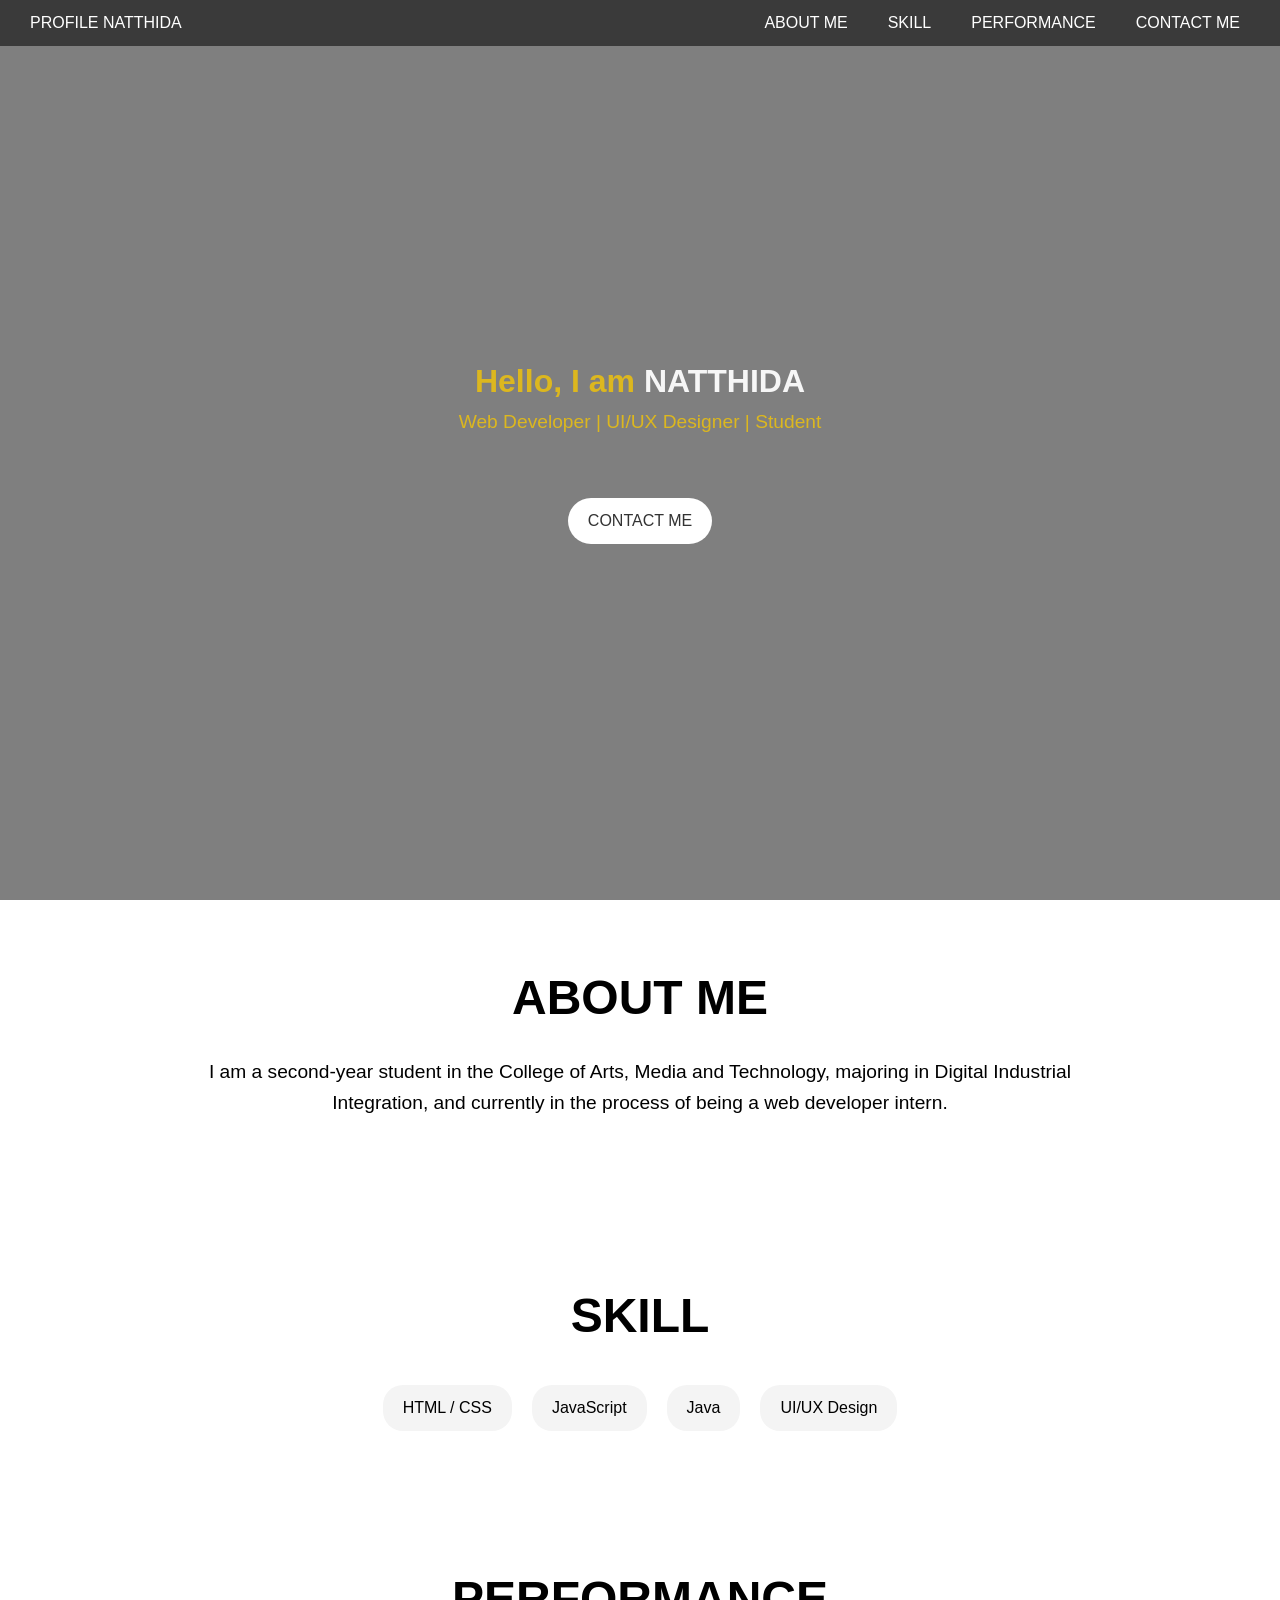
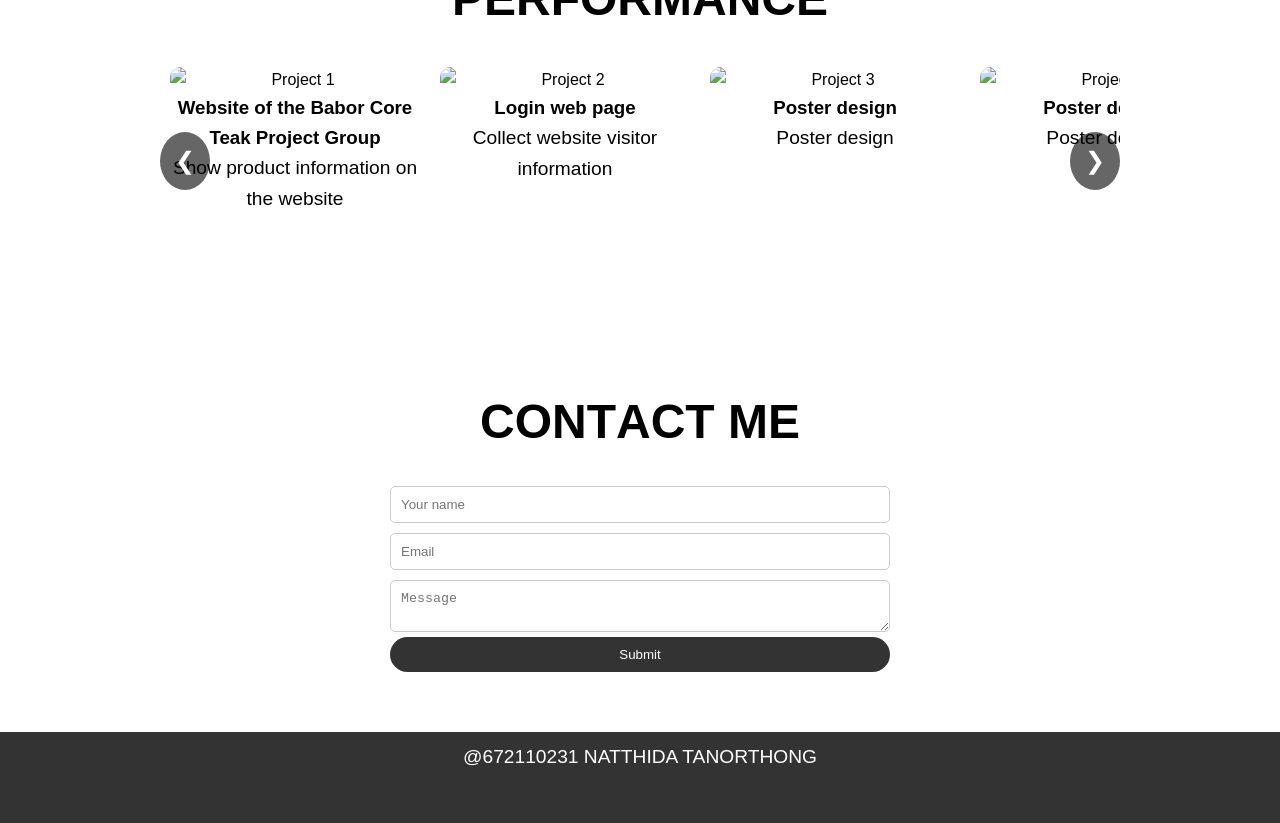
==== Portfolion.html @ 977b673a "002" ====
<!DOCTYPE html>
<html lang="th">
<head>
    <meta charset="UTF-8">
    <meta name="viewport" content="width=device-width, initial-scale=1.0">
    <title>PROFILE NATTHIDA</title>
    <link rel="stylesheet" href="Portfolion.css">
</head>
<body>

    <!-- เมนูนำทาง -->
    <nav>
        <div class="logo">PROFILE NATTHIDA</div>
        <ul>
            <li><a href="#about">ABOUT ME</a></li>
            <li><a href="#skills">SKILL</a></li>
            <li><a href="#performance">PERFORMANCE</a></li>
            <li><a href="#contact">CONTACT ME</a></li>
        </ul>
    </nav>

    <!-- ส่วน Header -->
    <header class="hero">
        <div class="bg-slide"></div>
        <div class="bg-slide"></div>
        <div class="bg-slide"></div>
        <div class="bg-slide"></div>

        <h1>Hello, I am <span>NATTHIDA</span></h1>
        <p>Web Developer | UI/UX Designer | Student</p>
        <a href="#contact" class="btn">CONTACT ME</a>
    </header>

    <!-- เกี่ยวกับฉัน -->
    <section id="about">
        <h2>
           <span class = "BB" >A</span><span class = "BB" >B</span><span class = "BB" >O</span><span class = "BB" >U</span><span class = "BB" >T</span> <span class = "BB" >M</span><span class = "BB" >E</span>
        </h2>
        <p>
            I am a second-year student in the College of Arts, Media and Technology, majoring in Digital Industrial Integration, and currently in the process of being a web developer intern.
        </p>
    </section>

    <!-- ทักษะ -->
    <section id="skills">
        <h2>
            <span class = "BB" >S</span><span class = "BB" >K</span><span class = "BB" >I</span><span class = "BB" >L</span><span class = "BB" >L</span>
        </h2>
        <div class="skill-list">
            <div class="skill">HTML / CSS</div>
            <div class="skill">JavaScript</div>
            <div class="skill">Java</div>
            <div class="skill">UI/UX Design</div>
        </div>
    </section>

    <!-- Performance -->
    <section id="performance">
        <h2>
            <span class = "BB" >P</span><span class = "BB" >E</span><span class = "BB" >R</span><span class = "BB" >F</span><span class = "BB" >O</span><span class = "BB" >R</span><span class = "BB" >M</span><span class = "BB" >A</span><span class = "BB" >N</span><span class = "BB" >C</span><span class = "BB" >E</span>
        </h2>
        <div class="performance-container">
            <button class="scroll-btn left">&#10094;</button>

            <div class="performance-grid">
                <div class="card" onclick="openImage('img/ProductProject.png')">
                    <img src="img/ProductProject.png" alt="Project 1">
                    <h3>Website of the Babor Core Teak Project Group</h3>
                    <p>Show product information on the website</p>
                </div>
                <div class="card" onclick="openImage('img/เข้าระบบ.png')">
                    <img src="img/เข้าระบบ.png" alt="Project 2">
                    <h3>Login web page</h3>
                    <p>Collect website visitor information</p>
                </div>
                <div class="card" onclick="openImage('img/open1.png')">
                    <img src="img/open1.png" alt="Project 3">
                    <h3>Poster design</h3>
                    <p>Poster design</p>
                </div>
                <div class="card" onclick="openImage('img/open2.png')">
                    <img src="img/open2.png" alt="Project 4">
                    <h3>Poster design</h3>
                    <p>Poster design</p>
                </div>
                <div class="card" onclick="openImage('img/แสงสุดท้าย.png')">
                    <img src="img/แสงสุดท้าย.png" alt="Project 5">
                    <h3>Design logo website</h3>
                    <p>Design a website logo, Last Light</p>
                </div>
            </div>

            <button class="scroll-btn right">&#10095;</button>
        </div>
    </section>


        </div>
    </section>

    <!-- ติดต่อ -->
    <section id="contact">
        <h2>
            <span class = "BB" >C</span><span class = "BB" >O</span><span class = "BB" >N</span><span class = "BB" >T</span><span class = "BB" >A</span><span class = "BB" >C</span><span class = "BB" >T</span> <span class = "BB" >M</span><span class = "BB" >E</span>
        </h2>
        <form>
            <input type="text" placeholder="Your name" required>
            <input type="email" placeholder="Email" required>
            <textarea placeholder="Message" required></textarea>
            <button type="submit">Submit</button>
        </form>
    </section>

    <footer>
        <p>@672110231 NATTHIDA TANORTHONG</p>
    </footer>

    <script src="Portfolion.js"></script>
</body>
</html>
---- Portfolion.css ----
/* Reset */
* {
    margin: 0;
    padding: 0;
    box-sizing: border-box;
    scroll-behavior: smooth;
}

body {
    font-family: 'Segoe UI', sans-serif;
    line-height: 1.6;
}

/* Navigation */
nav {
    position: fixed;
    width: 100%;
    background: rgba(51, 51, 51, 0.9);
    color: white;
    display: flex;
    justify-content: space-between;
    padding: 10px 30px;
    z-index: 100;
    transition: background 0.3s ease;
}
nav ul {
    display: flex;
    list-style: none;
}
nav ul li {
    margin-left: 20px;
}
nav ul li a {
    color: white;
    text-decoration: none;
    padding: 5px 10px;
    border-radius: 5px;
    transition: background 0.3s ease;
}
nav ul li a:hover {
    background: #f4f4f4;
    color: #333;
}

/* Hero Section */
.hero {
    position: relative;
    height: 100vh;
    overflow: hidden;
    display: flex;
    flex-direction: column;
    justify-content: center;
    align-items: center;
    color: rgb(220, 183, 31);
    text-align: center;
}

.bg-slide {
    position: absolute;
    top: 0; left: 0;
    width: 100%; height: 100%;
    background-size: cover;
    background-position: center;
    opacity: 0;
    transition: opacity 1.5s ease-in-out;
}

.hero h1, .hero p, .hero a {
    position: relative;
    z-index: 2;
}

.hero span {
    color: #f6f6f6;
}

.btn {
    margin-top: 20px;
    background: #ffffff;
    color: #333;
    padding: 10px 20px;
    text-decoration: none;
    border-radius: 25px;
    transition: all 0.3s ease;
}
.btn:hover {
    background: gold;
    color: white;
}

/* Sections */
section {
    padding: 60px 20px;
    max-width: 1000px;
    margin: auto;
}
h2 {
    margin-bottom: 20px;
    text-align: center;
    font-size: 3em;
}

h2 span {
  display: inline-block;
  transform-origin: center;
  transition: transform 0.3s ease;
}

h2:hover span {
  animation: grow 0.3s forwards;
}

h2:hover span:nth-child(1) { animation-delay: 0s; }
h2:hover span:nth-child(2) { animation-delay: 0.1s; }
h2:hover span:nth-child(3) { animation-delay: 0.2s; }
h2:hover span:nth-child(4) { animation-delay: 0.3s; }
h2:hover span:nth-child(5) { animation-delay: 0.4s; }
h2:hover span:nth-child(6) { animation-delay: 0.5s; }
h2:hover span:nth-child(7) { animation-delay: 0.6s; }

@keyframes grow {
  0% { transform: scale(1); }
  100% { transform: scale(1.3); }
}


/* เวลาปล่อยเมาส์ ให้แต่ละตัวหดกลับ */
h2 span {
    transition: transform 0.3s ease;
}

h2:not(:hover) span:nth-child(1) { transition-delay: 0s; }
h2:not(:hover) span:nth-child(2) { transition-delay: 0.1s; }
h2:not(:hover) span:nth-child(3) { transition-delay: 0.2s; }
h2:not(:hover) span:nth-child(4) { transition-delay: 0.3s; }
h2:not(:hover) span:nth-child(5) { transition-delay: 0.4s; }
h2:not(:hover) span:nth-child(6) { transition-delay: 0.5s; }
h2:not(:hover) span:nth-child(7) { transition-delay: 0.6s; }

h2 span {
    transform: scale(1);
}

p {
    text-align: center;
    font-size: 1.2em;
    margin-bottom: 40px;
}

/* Skills */
.skill-list {
    display: flex;
    flex-wrap: wrap;
    justify-content: center;
}
.skill {
    background: #f4f4f4;
    padding: 10px 20px;
    margin: 10px;
    border-radius: 20px;
    transition: background-color 0.3s ease, transform 0.3s ease;
    cursor: pointer;
}
.skill:hover {
    transform: scale(1.1);
    background-color: #e0ab0b;   /* สีใหม่เมื่อ hover */
    transform: scale(1.05);
}



.performance-container {
    position: relative;
    display: flex;
    align-items: center;
}

.performance-grid {
    display: flex;
    overflow-x: auto;
    scroll-behavior: smooth;
    gap: 20px;
    padding: 10px;
}
.performance-grid::-webkit-scrollbar {
    display: none;
}

.card {
    flex: 0 0 auto;
    width: 250px;
    background: #fff;
    border-radius: 10px;
    overflow: hidden;
    text-align: center;
    transition: transform 0.3s ease;
    cursor: pointer;
}
.card:hover {
    transform: scale(1.1);
}

.card img {
    width: 100%;
    height: auto;
    display: block;
    cursor: pointer;
}

.scroll-btn {
    background-color: rgba(0, 0, 0, 0.6);
    color: white;
    border: none;
    padding: 15px;
    cursor: pointer;
    font-size: 24px;
    position: absolute;
    top: 50%;
    transform: translateY(-50%);
    z-index: 10;
    object-fit: cover; 
    border-radius: 50%;
}
.scroll-btn.left {
    left: 0;
}
.scroll-btn.right {
    right: 0;
}
.scroll-btn:hover {
    background-color: rgba(2, 2, 2, 0.8);
}




/* Contact */
form {
    display: flex;
    flex-direction: column;
    max-width: 500px;
    margin: auto;
}
form input, form textarea {
    padding: 10px;
    margin: 5px 0;
    border: 1px solid #ccc;
    border-radius: 5px;
}
form button {
    background: #333;
    color: white;
    padding: 10px;
    border: none;
    cursor: pointer;
    border-radius: 25px;
    transition: background 0.3s ease;
}
form button:hover {
    background: gold;
}

/* Footer */
footer {
    background: #333;
    color: white;
    text-align: center;
    padding: 10px;
}

/* Responsive */
@media (max-width: 768px) {
    nav ul {
        flex-direction: column;
        background: #333;
        position: absolute;
        top: 50px;
        right: 0;
        width: 200px;
        display: none;
    }
    nav ul.active {
        display: block;
    }
}
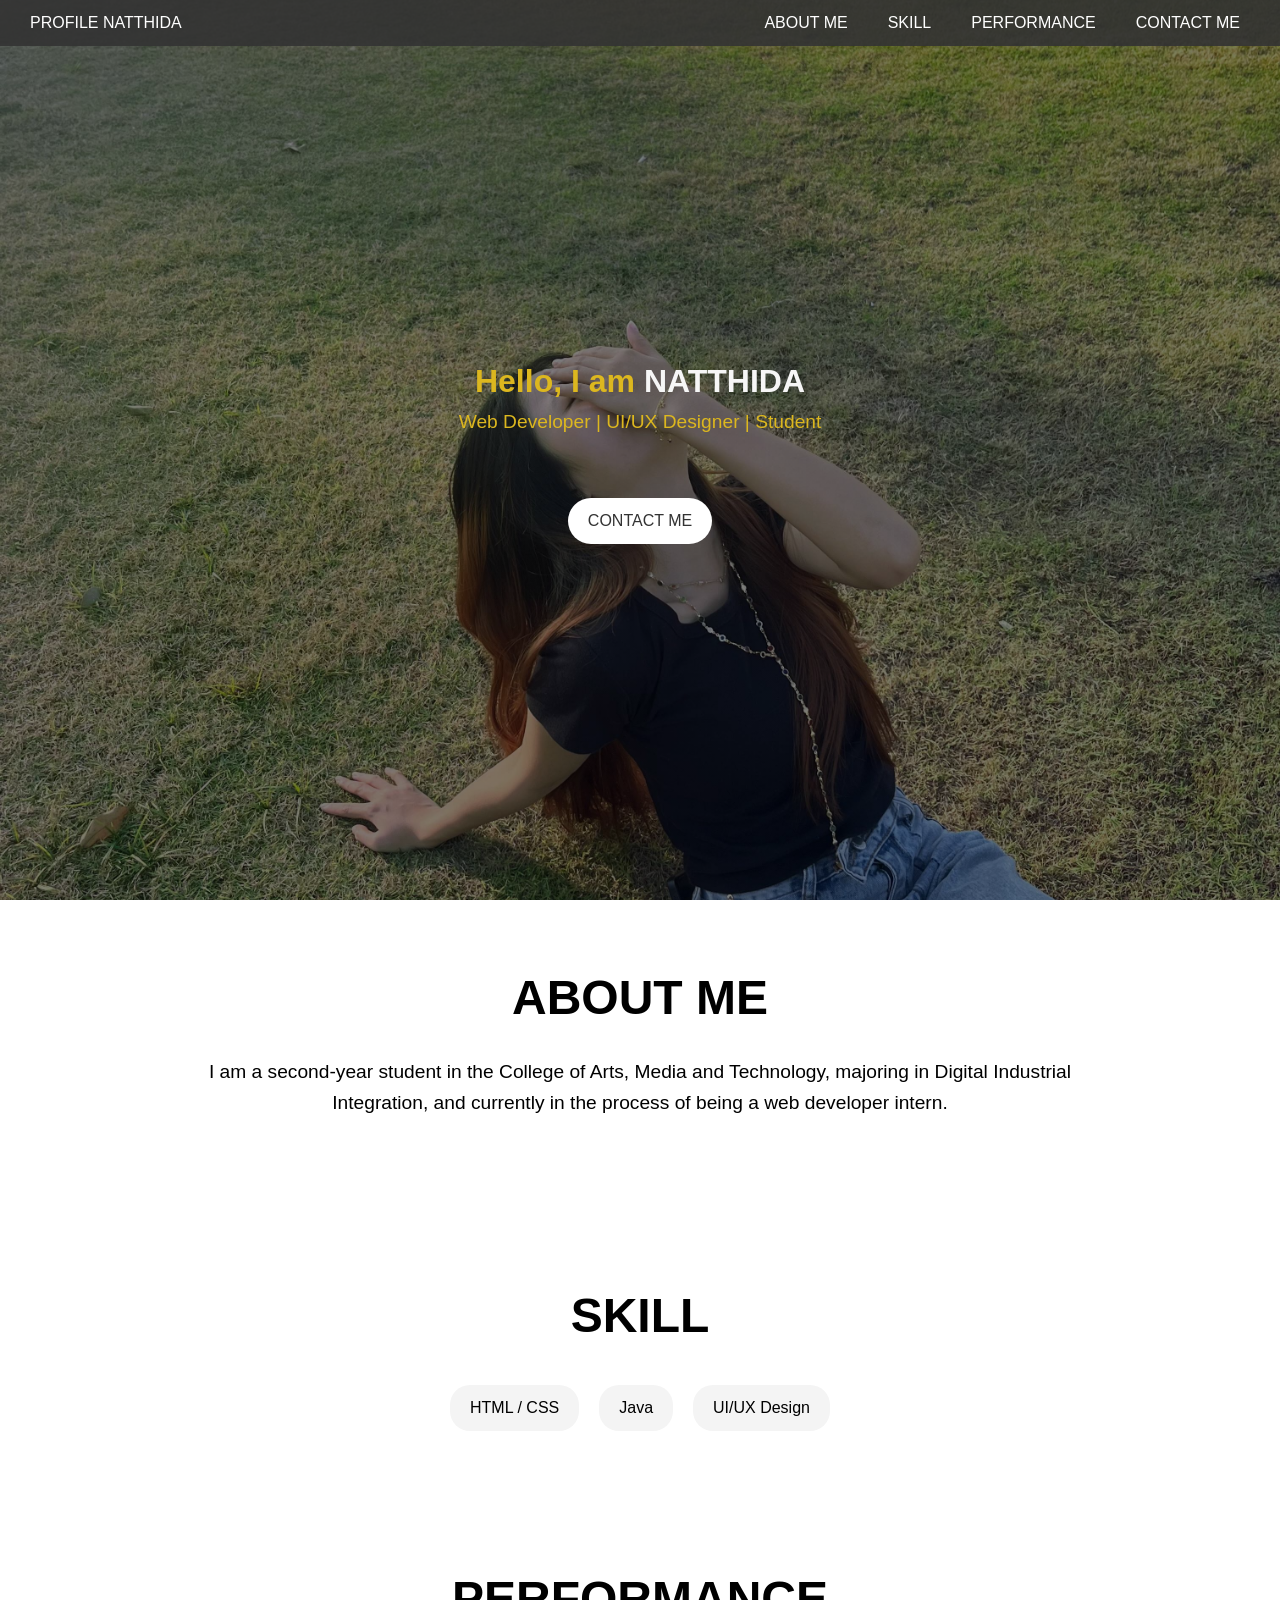
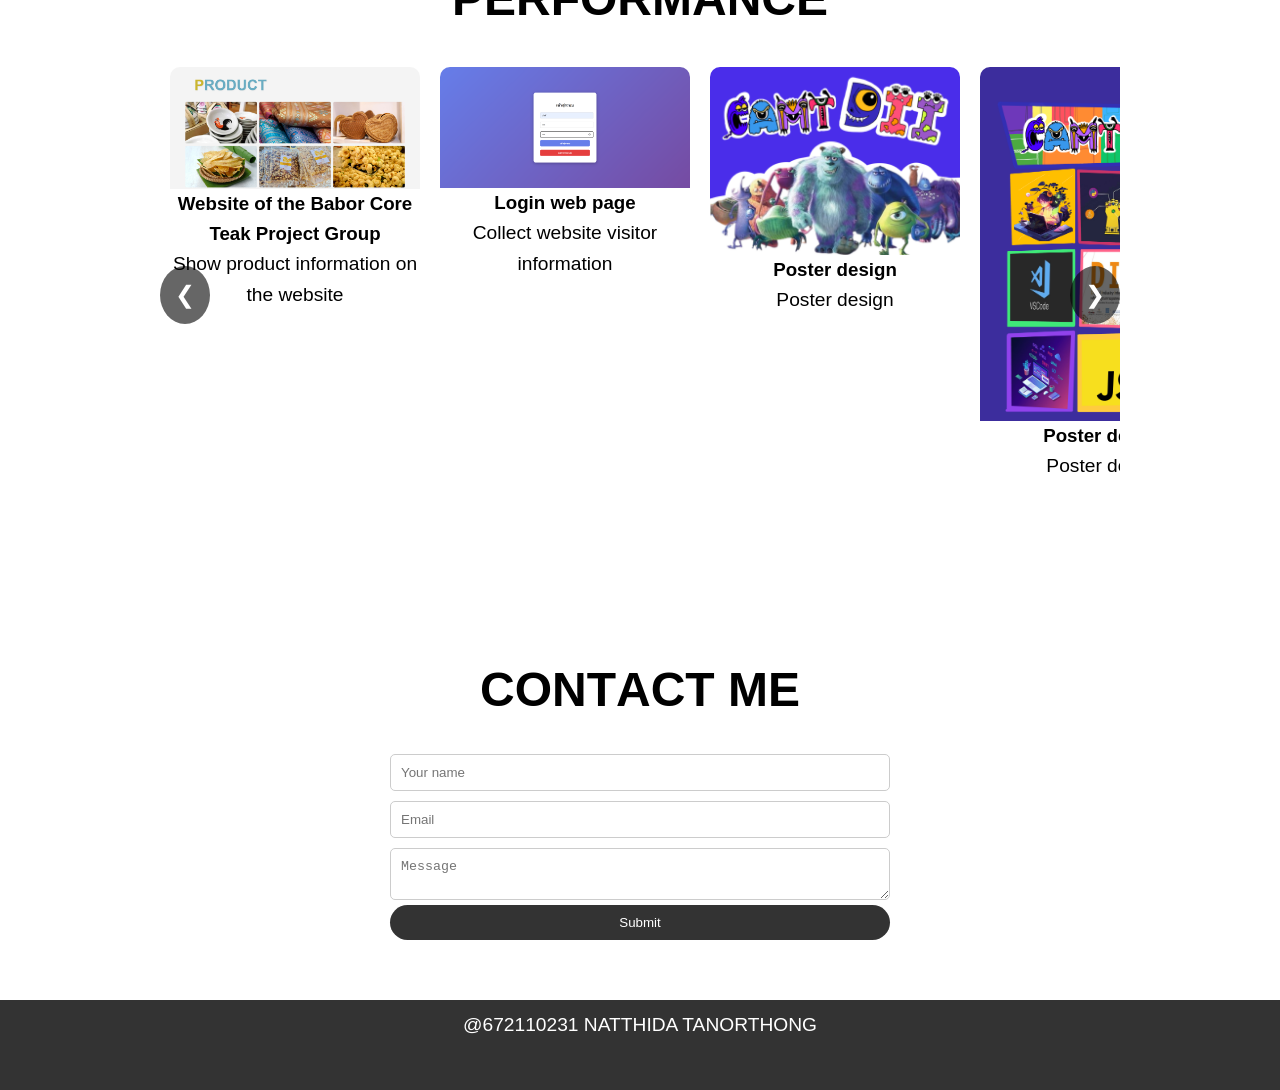
==== commit e85d025e: "002.1" ====
--- a/Portfolion.html
+++ b/Portfolion.html
@@ -48,7 +48,6 @@
         </h2>
         <div class="skill-list">
             <div class="skill">HTML / CSS</div>
-            <div class="skill">JavaScript</div>
             <div class="skill">Java</div>
             <div class="skill">UI/UX Design</div>
         </div>
@@ -63,28 +62,28 @@
             <button class="scroll-btn left">&#10094;</button>
 
             <div class="performance-grid">
-                <div class="card" onclick="openImage('img/ProductProject.png')">
-                    <img src="img/ProductProject.png" alt="Project 1">
+                <div class="card" onclick="openImage('Img Portfolio/ProductProject.png')">
+                    <img src="Img Portfolio/ProductProject.png" alt="Project 1">
                     <h3>Website of the Babor Core Teak Project Group</h3>
                     <p>Show product information on the website</p>
                 </div>
-                <div class="card" onclick="openImage('img/เข้าระบบ.png')">
-                    <img src="img/เข้าระบบ.png" alt="Project 2">
+                <div class="card" onclick="openImage('Img Portfolio/เข้าระบบ.png')">
+                    <img src="Img Portfolio/เข้าระบบ.png" alt="Project 2">
                     <h3>Login web page</h3>
                     <p>Collect website visitor information</p>
                 </div>
-                <div class="card" onclick="openImage('img/open1.png')">
-                    <img src="img/open1.png" alt="Project 3">
+                <div class="card" onclick="openImage('Img Portfolio/open1.png')">
+                    <img src="Img Portfolio/open1.png" alt="Project 3">
                     <h3>Poster design</h3>
                     <p>Poster design</p>
                 </div>
-                <div class="card" onclick="openImage('img/open2.png')">
-                    <img src="img/open2.png" alt="Project 4">
+                <div class="card" onclick="openImage('Img Portfolio/open2.png')">
+                    <img src="Img Portfolio/open2.png" alt="Project 4">
                     <h3>Poster design</h3>
                     <p>Poster design</p>
                 </div>
-                <div class="card" onclick="openImage('img/แสงสุดท้าย.png')">
-                    <img src="img/แสงสุดท้าย.png" alt="Project 5">
+                <div class="card" onclick="openImage('Img Portfolio/แสงสุดท้าย.png')">
+                    <img src="Img Portfolio/แสงสุดท้าย.png" alt="Project 5">
                     <h3>Design logo website</h3>
                     <p>Design a website logo, Last Light</p>
                 </div>
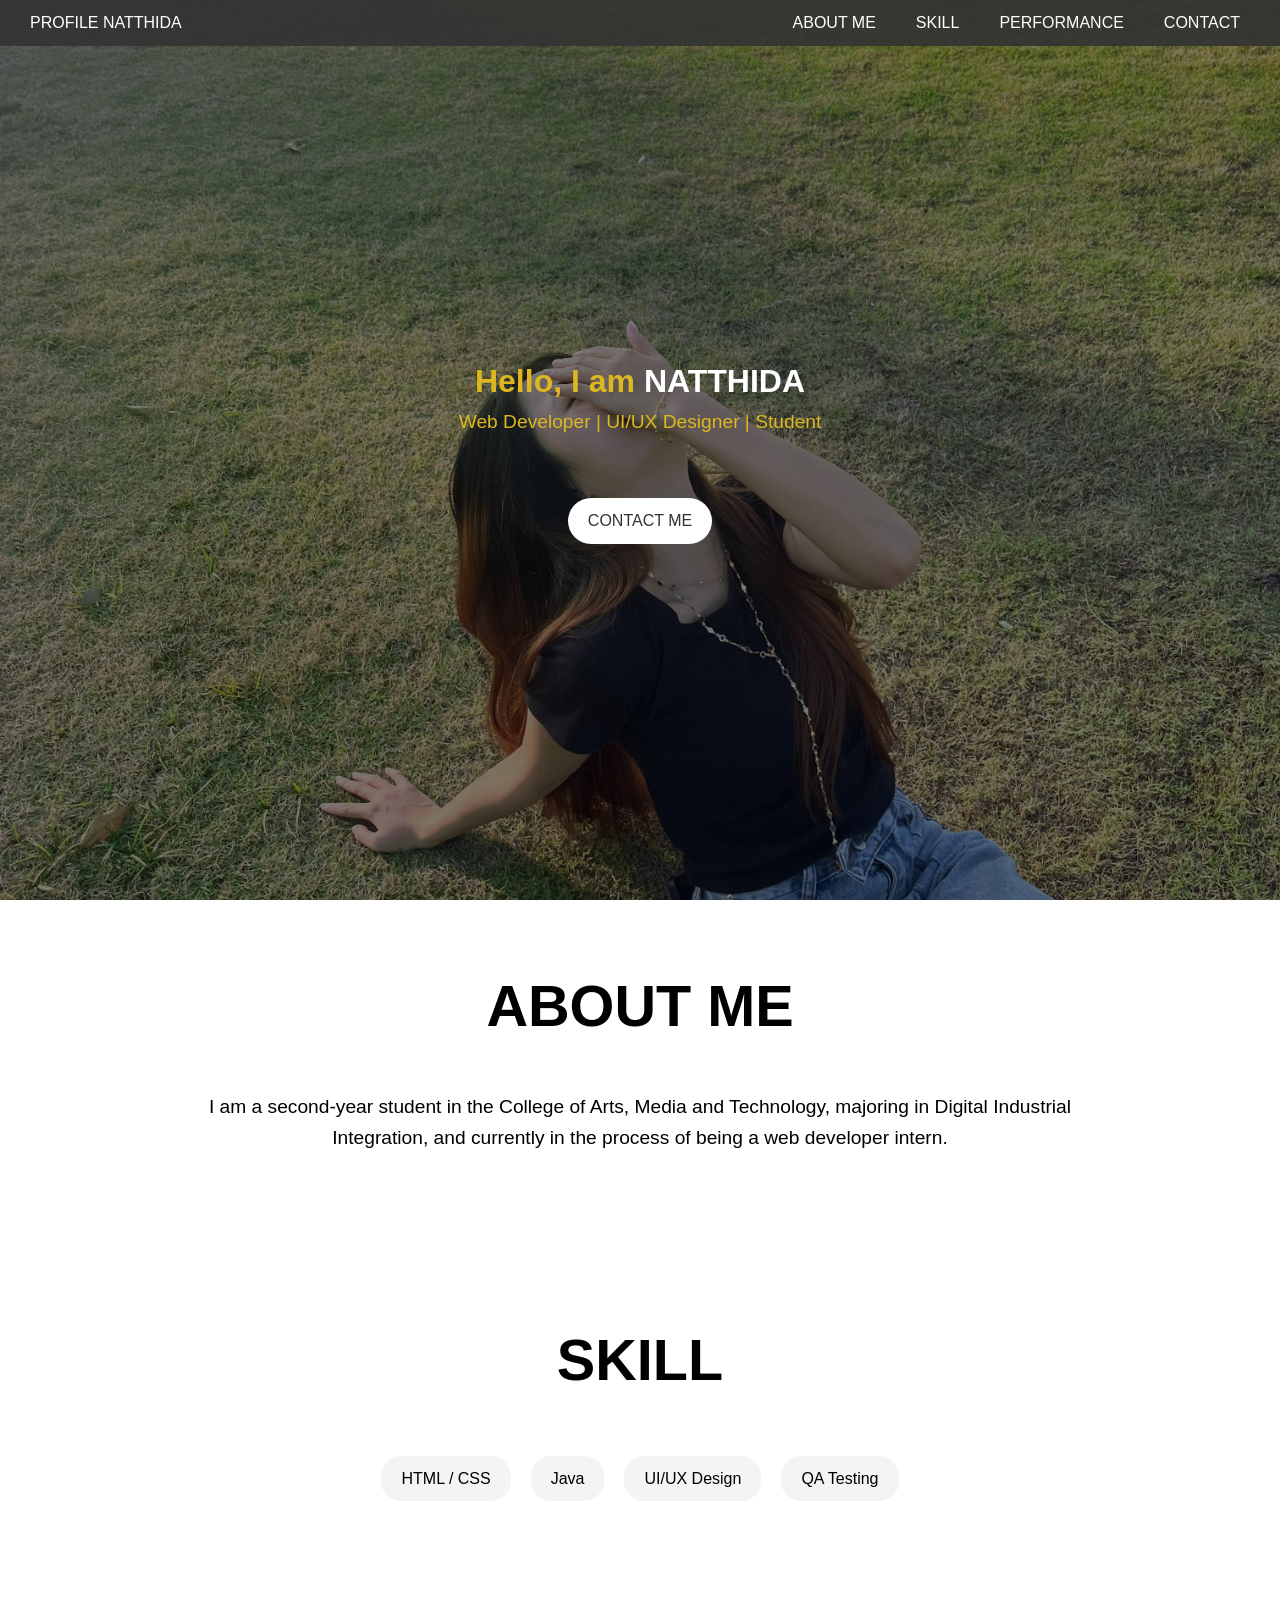
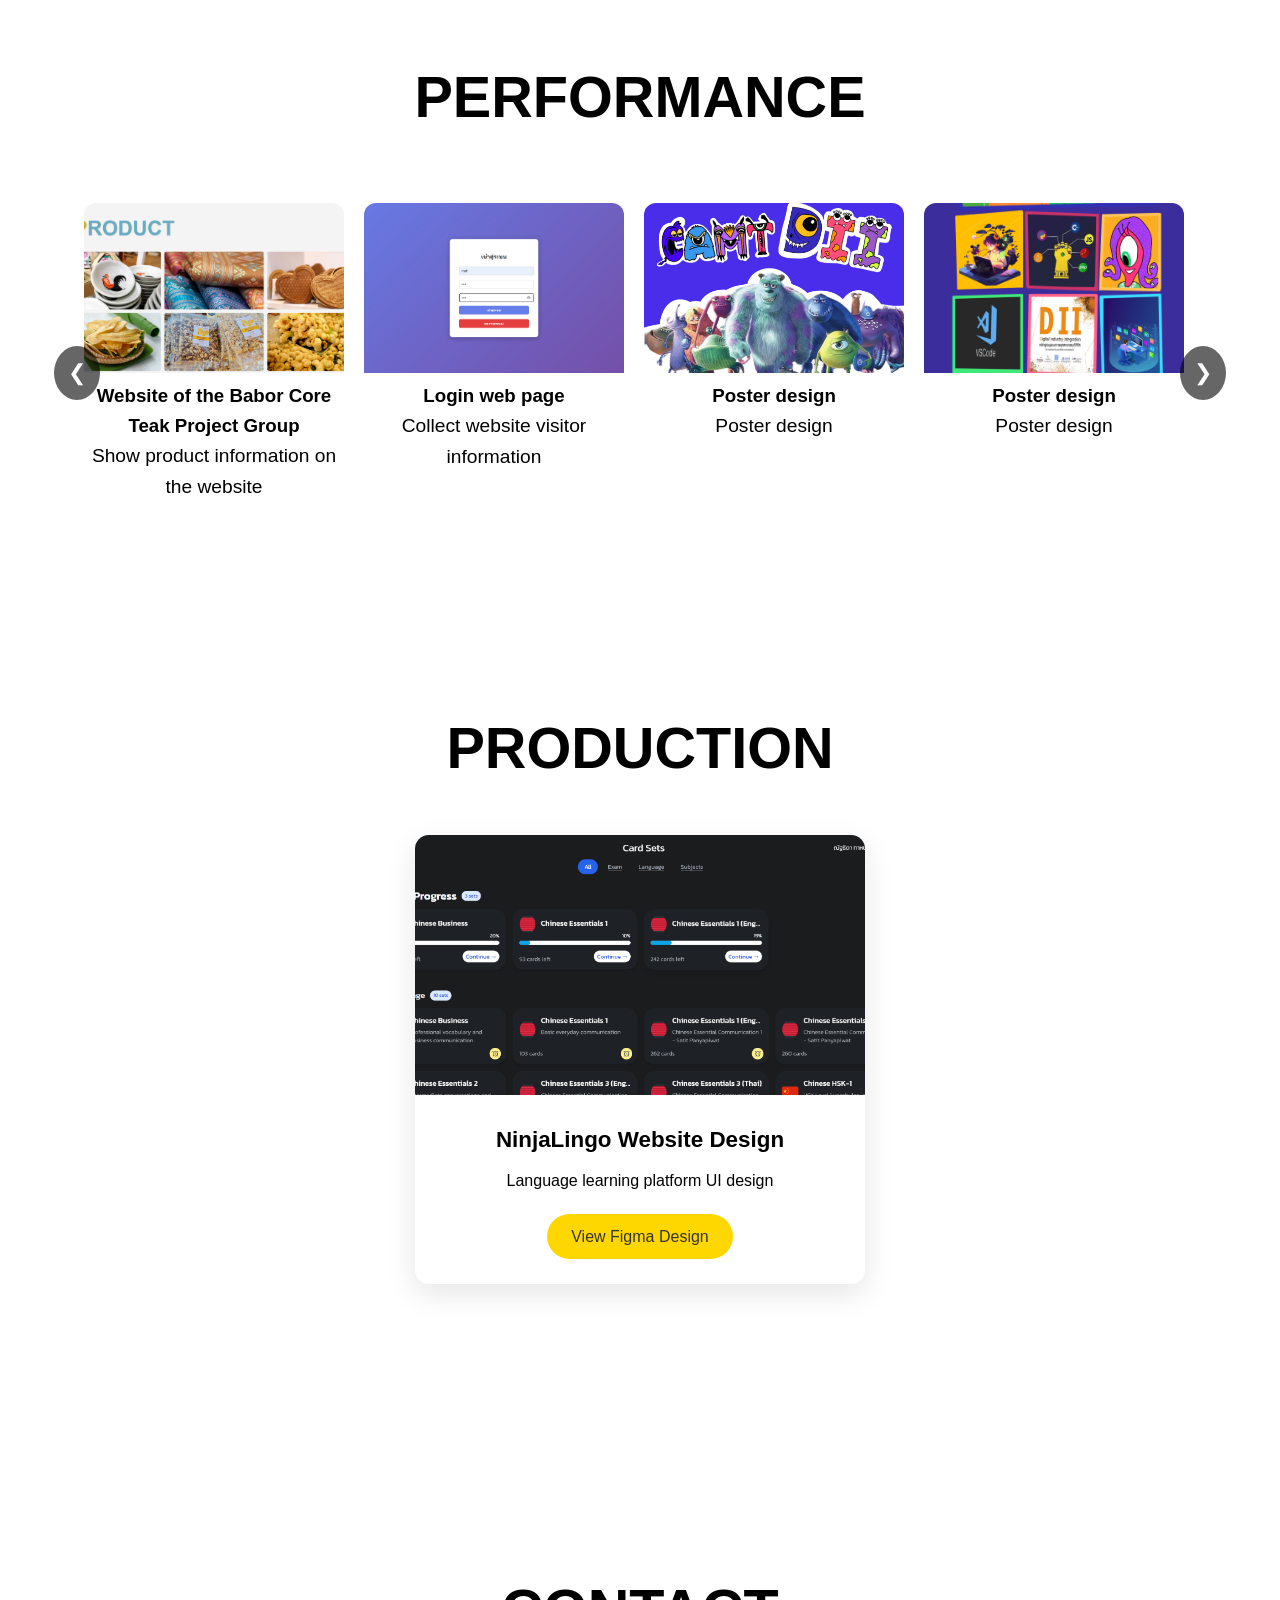
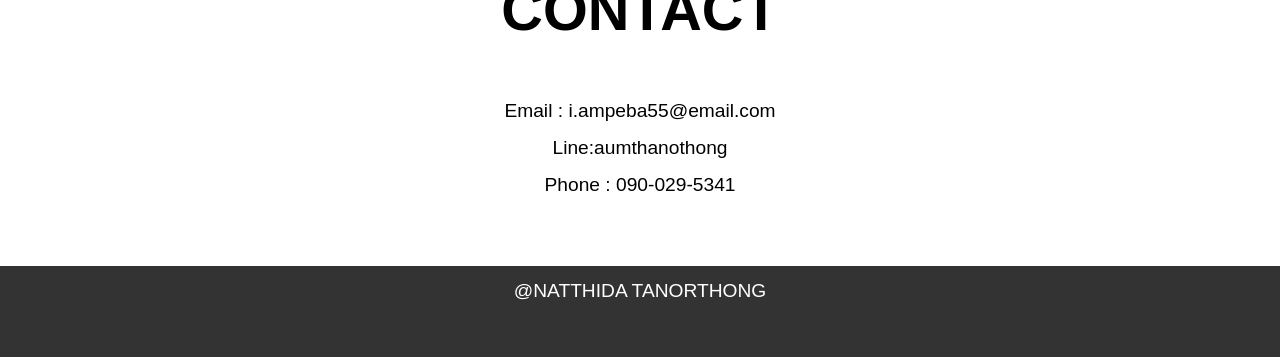
==== commit 42cc84a4: "003" ====
--- a/Portfolion.html
+++ b/Portfolion.html
@@ -15,7 +15,7 @@
             <li><a href="#about">ABOUT ME</a></li>
             <li><a href="#skills">SKILL</a></li>
             <li><a href="#performance">PERFORMANCE</a></li>
-            <li><a href="#contact">CONTACT ME</a></li>
+            <li><a href="#contact">CONTACT</a></li>
         </ul>
     </nav>
 
@@ -34,7 +34,7 @@
     <!-- เกี่ยวกับฉัน -->
     <section id="about">
         <h2>
-           <span class = "BB" >A</span><span class = "BB" >B</span><span class = "BB" >O</span><span class = "BB" >U</span><span class = "BB" >T</span> <span class = "BB" >M</span><span class = "BB" >E</span>
+           <p>ABOUT ME</p>
         </h2>
         <p>
             I am a second-year student in the College of Arts, Media and Technology, majoring in Digital Industrial Integration, and currently in the process of being a web developer intern.
@@ -44,19 +44,20 @@
     <!-- ทักษะ -->
     <section id="skills">
         <h2>
-            <span class = "BB" >S</span><span class = "BB" >K</span><span class = "BB" >I</span><span class = "BB" >L</span><span class = "BB" >L</span>
+            <p>SKILL</p>
         </h2>
         <div class="skill-list">
             <div class="skill">HTML / CSS</div>
             <div class="skill">Java</div>
             <div class="skill">UI/UX Design</div>
+            <div class="skill">QA Testing</div>
         </div>
     </section>
 
     <!-- Performance -->
     <section id="performance">
         <h2>
-            <span class = "BB" >P</span><span class = "BB" >E</span><span class = "BB" >R</span><span class = "BB" >F</span><span class = "BB" >O</span><span class = "BB" >R</span><span class = "BB" >M</span><span class = "BB" >A</span><span class = "BB" >N</span><span class = "BB" >C</span><span class = "BB" >E</span>
+            <p>PERFORMANCE</p>
         </h2>
         <div class="performance-container">
             <button class="scroll-btn left">&#10094;</button>
@@ -87,31 +88,67 @@
                     <h3>Design logo website</h3>
                     <p>Design a website logo, Last Light</p>
                 </div>
+            <div class="card">
+
+                <a href="https://www.figma.com/design/wrozG13k9F1jKYnnvpLTi3/CourseReviewHub?node-id=35-20&t=zkHQ1w77TxgXyr7b-1" target="_blank">
+                    <img src="Img Portfolio/CourseReviewHub.png">
+                </a>
+                <h3>CourseReviewHub Website UI Design (Hackathon Project)</h3>
+                <p>
+                    <a href="https://www.figma.com/design/wrozG13k9F1jKYnnvpLTi3/CourseReviewHub?node-id=35-20&t=zkHQ1w77TxgXyr7b-1" target="_blank">
+                        View Figma Design</a>
+                    </p>
+            </div>
             </div>
 
             <button class="scroll-btn right">&#10095;</button>
         </div>
-    </section>
+<section id="production">
+    <h2>
+        <p>PRODUCTION</p>
+    </h2>
+    <div class="production-grid">
 
+        <div class="production-card">
+            <a href="https://www.figma.com/design/jTqM0CQzukGGBxBqasG8wC/NInjaLingo?node-id=0-1&t=rn3SFWYzCJHr28Ru-1" target="_blank">
+                <img src="Img Portfolio/ninja.png" alt="NinjaLingo">
+            </a>
+
+            <h3>NinjaLingo Website Design</h3>
+            <p>Language learning platform UI design</p>
+
+            <a class="view-btn"
+            href="https://www.figma.com/design/jTqM0CQzukGGBxBqasG8wC/NInjaLingo?node-id=0-1&t=rn3SFWYzCJHr28Ru-1"
+            target="_blank">
+            View Figma Design
+            </a>
+
+        </div>
+
+    </div>
+</section>
 
         </div>
     </section>
 
-    <!-- ติดต่อ -->
-    <section id="contact">
-        <h2>
-            <span class = "BB" >C</span><span class = "BB" >O</span><span class = "BB" >N</span><span class = "BB" >T</span><span class = "BB" >A</span><span class = "BB" >C</span><span class = "BB" >T</span> <span class = "BB" >M</span><span class = "BB" >E</span>
-        </h2>
-        <form>
-            <input type="text" placeholder="Your name" required>
-            <input type="email" placeholder="Email" required>
-            <textarea placeholder="Message" required></textarea>
-            <button type="submit">Submit</button>
-        </form>
-    </section>
+  <!-- CONTACT -->
+<section id="contact">
+    <h2>
+        <p>CONTACT</p>
+    </h2>
+
+    <div class="contact-info">
+
+        <p>Email : i.ampeba55@email.com</p>
+        <p>Line:aumthanothong</p>
+        <p>Phone : 090-029-5341</p>
+        </p>
+
+    </div>
+</section>
 
     <footer>
-        <p>@672110231 NATTHIDA TANORTHONG</p>
+        <p>@NATTHIDA TANORTHONG</p>
     </footer>
 
     <script src="Portfolion.js"></script>
--- a/Portfolion.css
+++ b/Portfolion.css
@@ -11,6 +11,7 @@
     line-height: 1.6;
 }
 
+
 /* Navigation */
 nav {
     position: fixed;
@@ -21,15 +22,17 @@
     justify-content: space-between;
     padding: 10px 30px;
     z-index: 100;
-    transition: background 0.3s ease;
-}
+}
+
 nav ul {
     display: flex;
     list-style: none;
 }
+
 nav ul li {
     margin-left: 20px;
 }
+
 nav ul li a {
     color: white;
     text-decoration: none;
@@ -37,10 +40,12 @@
     border-radius: 5px;
     transition: background 0.3s ease;
 }
+
 nav ul li a:hover {
     background: #f4f4f4;
     color: #333;
 }
+
 
 /* Hero Section */
 .hero {
@@ -57,36 +62,41 @@
 
 .bg-slide {
     position: absolute;
-    top: 0; left: 0;
-    width: 100%; height: 100%;
+    top: 0;
+    left: 0;
+    width: 100%;
+    height: 100%;
     background-size: cover;
     background-position: center;
     opacity: 0;
     transition: opacity 1.5s ease-in-out;
 }
 
-.hero h1, .hero p, .hero a {
+.hero h1,
+.hero p,
+.hero a {
     position: relative;
     z-index: 2;
 }
 
 .hero span {
-    color: #f6f6f6;
+    color: white;
 }
 
 .btn {
     margin-top: 20px;
-    background: #ffffff;
+    background: white;
     color: #333;
     padding: 10px 20px;
     text-decoration: none;
     border-radius: 25px;
-    transition: all 0.3s ease;
-}
+}
+
 .btn:hover {
     background: gold;
     color: white;
 }
+
 
 /* Sections */
 section {
@@ -94,85 +104,54 @@
     max-width: 1000px;
     margin: auto;
 }
+
 h2 {
     margin-bottom: 20px;
     text-align: center;
     font-size: 3em;
 }
 
-h2 span {
-  display: inline-block;
-  transform-origin: center;
-  transition: transform 0.3s ease;
-}
-
-h2:hover span {
-  animation: grow 0.3s forwards;
-}
-
-h2:hover span:nth-child(1) { animation-delay: 0s; }
-h2:hover span:nth-child(2) { animation-delay: 0.1s; }
-h2:hover span:nth-child(3) { animation-delay: 0.2s; }
-h2:hover span:nth-child(4) { animation-delay: 0.3s; }
-h2:hover span:nth-child(5) { animation-delay: 0.4s; }
-h2:hover span:nth-child(6) { animation-delay: 0.5s; }
-h2:hover span:nth-child(7) { animation-delay: 0.6s; }
-
-@keyframes grow {
-  0% { transform: scale(1); }
-  100% { transform: scale(1.3); }
-}
-
-
-/* เวลาปล่อยเมาส์ ให้แต่ละตัวหดกลับ */
-h2 span {
-    transition: transform 0.3s ease;
-}
-
-h2:not(:hover) span:nth-child(1) { transition-delay: 0s; }
-h2:not(:hover) span:nth-child(2) { transition-delay: 0.1s; }
-h2:not(:hover) span:nth-child(3) { transition-delay: 0.2s; }
-h2:not(:hover) span:nth-child(4) { transition-delay: 0.3s; }
-h2:not(:hover) span:nth-child(5) { transition-delay: 0.4s; }
-h2:not(:hover) span:nth-child(6) { transition-delay: 0.5s; }
-h2:not(:hover) span:nth-child(7) { transition-delay: 0.6s; }
-
-h2 span {
-    transform: scale(1);
-}
-
 p {
     text-align: center;
     font-size: 1.2em;
     margin-bottom: 40px;
 }
 
+
 /* Skills */
 .skill-list {
     display: flex;
     flex-wrap: wrap;
     justify-content: center;
 }
+
 .skill {
     background: #f4f4f4;
     padding: 10px 20px;
     margin: 10px;
     border-radius: 20px;
-    transition: background-color 0.3s ease, transform 0.3s ease;
+    transition: 0.3s;
     cursor: pointer;
 }
+
 .skill:hover {
     transform: scale(1.1);
-    background-color: #e0ab0b;   /* สีใหม่เมื่อ hover */
-    transform: scale(1.05);
-}
-
-
+    background: #e0ab0b;
+}
+
+/* PERFORMANCE SECTION */
+#performance {
+    width: 90%;
+    max-width: 1200px;
+    margin: auto;
+    padding: 80px 0;
+}
 
 .performance-container {
     position: relative;
     display: flex;
     align-items: center;
+    width: 100%;
 }
 
 .performance-grid {
@@ -180,85 +159,70 @@
     overflow-x: auto;
     scroll-behavior: smooth;
     gap: 20px;
-    padding: 10px;
-}
+    padding: 20px;
+    width: 100%;
+}
+
 .performance-grid::-webkit-scrollbar {
     display: none;
 }
 
+
+/* Card */
 .card {
     flex: 0 0 auto;
-    width: 250px;
+    width: 260px;
     background: #fff;
-    border-radius: 10px;
+    border-radius: 12px;
     overflow: hidden;
     text-align: center;
     transition: transform 0.3s ease;
     cursor: pointer;
 }
+
 .card:hover {
-    transform: scale(1.1);
+    transform: scale(1.08);
 }
 
 .card img {
     width: 100%;
-    height: auto;
-    display: block;
+    height: 170px;
+    object-fit: cover;
+}
+
+
+/* Scroll Button */
+.scroll-btn {
+    background-color: rgba(0,0,0,0.6);
+    color: white;
+    border: none;
+    padding: 14px;
     cursor: pointer;
-}
-
-.scroll-btn {
-    background-color: rgba(0, 0, 0, 0.6);
-    color: white;
-    border: none;
-    padding: 15px;
-    cursor: pointer;
-    font-size: 24px;
+    font-size: 22px;
     position: absolute;
     top: 50%;
     transform: translateY(-50%);
-    z-index: 10;
-    object-fit: cover; 
     border-radius: 50%;
 }
+
 .scroll-btn.left {
-    left: 0;
-}
+    left: -10px;
+}
+
 .scroll-btn.right {
-    right: 0;
-}
+    right: -10px;
+}
+
 .scroll-btn:hover {
-    background-color: rgba(2, 2, 2, 0.8);
-}
-
-
-
+    background-color: rgba(0,0,0,0.8);
+}
 
 /* Contact */
-form {
-    display: flex;
-    flex-direction: column;
-    max-width: 500px;
-    margin: auto;
-}
-form input, form textarea {
-    padding: 10px;
-    margin: 5px 0;
-    border: 1px solid #ccc;
-    border-radius: 5px;
-}
-form button {
-    background: #333;
-    color: white;
-    padding: 10px;
-    border: none;
-    cursor: pointer;
-    border-radius: 25px;
-    transition: background 0.3s ease;
-}
-form button:hover {
-    background: gold;
-}
+.contact-info p {
+    margin: 6px 0;
+    text-align: center;
+}
+
 
 /* Footer */
 footer {
@@ -268,8 +232,10 @@
     padding: 10px;
 }
 
+
 /* Responsive */
 @media (max-width: 768px) {
+
     nav ul {
         flex-direction: column;
         background: #333;
@@ -279,7 +245,73 @@
         width: 200px;
         display: none;
     }
+
     nav ul.active {
         display: block;
     }
-}
+
+    .performance-grid {
+        padding: 20px;
+    }
+
+}
+/* Production Project */
+
+#production{
+    width: 90%;
+    max-width: 1200px;
+    margin: 80px auto;
+}
+
+.production-grid{
+    display: flex;
+    justify-content: center;
+    gap: 40px;
+    flex-wrap: wrap;
+}
+
+.production-card{
+    width: 450px;
+    background: #fff;
+    border-radius: 14px;
+    overflow: hidden;
+    text-align: center;
+    box-shadow: 0 10px 30px rgba(0,0,0,0.1);
+    transition: transform 0.3s ease;
+}
+
+.production-card:hover{
+    transform: translateY(-10px);
+}
+
+.production-card img{
+    width: 100%;
+    height: 260px;
+    object-fit: cover;
+}
+
+.production-card h3{
+    margin: 20px 0 10px;
+    font-size: 1.4em;
+}
+
+.production-card p{
+    font-size: 1em;
+    margin-bottom: 20px;
+}
+
+.view-btn{
+    display: inline-block;
+    margin-bottom: 25px;
+    padding: 10px 24px;
+    background: gold;
+    color: #333;
+    text-decoration: none;
+    border-radius: 25px;
+    font-size: 1em;
+}
+
+.view-btn:hover{
+    background: #e0ab0b;
+    color: white;
+}
